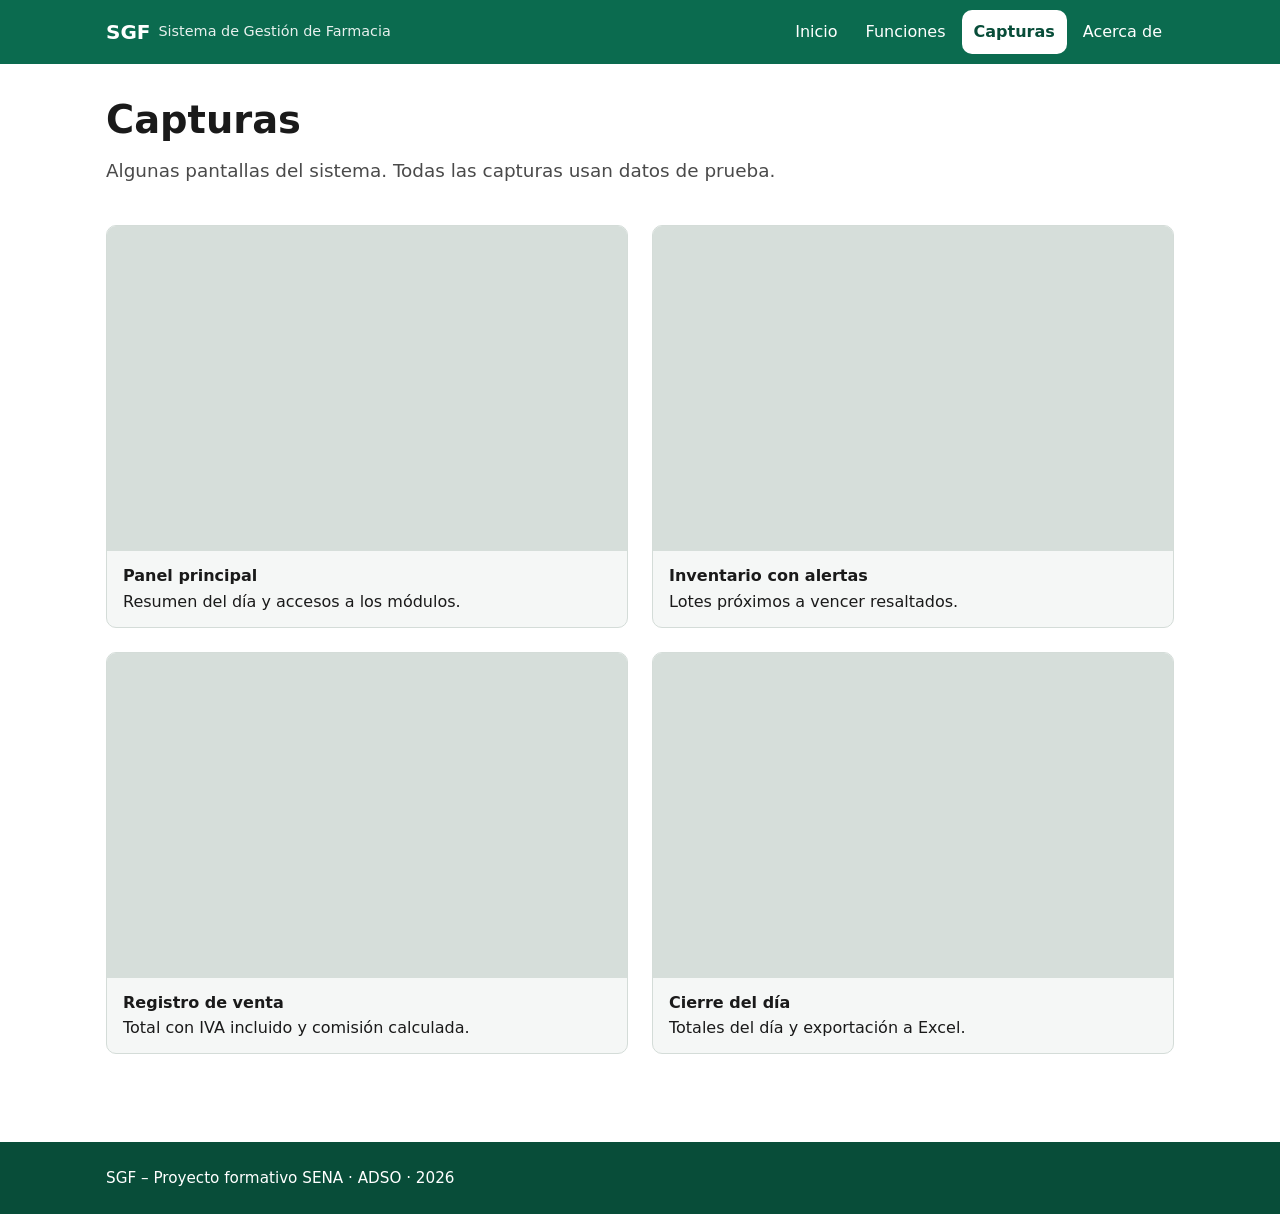
==== capturas.html @ 3a6ffdfa "Add static presentation site for SGF" ====
<!DOCTYPE html>
<html lang="es">
<head>
  <meta charset="UTF-8">
  <meta name="viewport" content="width=device-width, initial-scale=1">
  <title>Capturas | SGF – Sistema de Gestión de Farmacia</title>
  <meta name="description" content="Capturas de pantalla de SGF con datos de prueba.">
  <link rel="stylesheet" href="css/styles.css">
  <script src="js/menu.js"></script>
</head>
<body>
  <a class="skip-link" href="#contenido">Saltar al contenido</a>

  <header class="site-header">
    <div class="container header-inner">
      <a class="brand" href="index.html">SGF <span>Sistema de Gestión de Farmacia</span></a>
      <button class="menu-toggle" type="button" aria-expanded="false" aria-controls="site-nav" aria-label="Abrir menú">
        <span aria-hidden="true">☰</span> Menú
      </button>
      <nav id="site-nav" class="site-nav" aria-label="Menú principal">
        <ul>
          <li><a href="index.html">Inicio</a></li>
          <li><a href="funciones.html">Funciones</a></li>
          <li><a href="capturas.html" aria-current="page">Capturas</a></li>
          <li><a href="acerca.html">Acerca de</a></li>
        </ul>
      </nav>
    </div>
  </header>

  <main id="contenido">
    <div class="container">
      <section class="section" aria-labelledby="titulo-capturas">
        <h1 id="titulo-capturas">Capturas</h1>
        <p class="lead">Algunas pantallas del sistema. Todas las capturas usan datos de prueba.</p>
      </section>

      <section class="section gallery" aria-label="Galería de capturas">
        <figure>
          <img src="img/capturas/captura-1.png" width="1280" height="800" loading="lazy"
               alt="Panel principal de SGF con el resumen de ventas del día y los accesos a cada módulo">
          <figcaption><strong>Panel principal</strong> Resumen del día y accesos a los módulos.</figcaption>
        </figure>
        <figure>
          <img src="img/capturas/captura-2.png" width="1280" height="800" loading="lazy"
               alt="Pantalla de inventario de SGF con la lista de lotes y alertas de vencimiento resaltadas">
          <figcaption><strong>Inventario con alertas</strong> Lotes próximos a vencer resaltados.</figcaption>
        </figure>
        <figure>
          <img src="img/capturas/captura-3.png" width="1280" height="800" loading="lazy"
               alt="Formulario de registro de venta de SGF con productos, total con IVA incluido y comisión">
          <figcaption><strong>Registro de venta</strong> Total con IVA incluido y comisión calculada.</figcaption>
        </figure>
        <figure>
          <img src="img/capturas/captura-4.png" width="1280" height="800" loading="lazy"
               alt="Pantalla de cierre del día de SGF con totales de ventas, devoluciones y botón de exportar a Excel">
          <figcaption><strong>Cierre del día</strong> Totales del día y exportación a Excel.</figcaption>
        </figure>
      </section>
    </div>
  </main>

  <footer class="site-footer">
    <div class="container">
      <p>SGF – Proyecto formativo SENA · ADSO · 2026</p>
    </div>
  </footer>
</body>
</html>
---- css/styles.css ----
/* SGF presentation site - mobile first */
:root {
  --color-primary: #0b6b4f;
  --color-primary-dark: #084d39;
  --color-primary-light: #e6f3ee;
  --color-text: #1a1a1a;
  --color-muted: #4a4a4a;
  --color-bg: #ffffff;
  --color-surface: #f5f7f6;
  --color-border: #d4dcd8;
  --color-notice-bg: #fff6e0;
  --color-notice-border: #b7791f;
  --radius: 10px;
  --max-width: 1100px;
  --font: system-ui, -apple-system, "Segoe UI", Roboto, "Helvetica Neue", Arial, sans-serif;
}

*,
*::before,
*::after {
  box-sizing: border-box;
}

html {
  -webkit-text-size-adjust: 100%;
}

body {
  margin: 0;
  font-family: var(--font);
  font-size: 1rem;
  line-height: 1.6;
  color: var(--color-text);
  background: var(--color-bg);
}

img {
  max-width: 100%;
  height: auto;
  display: block;
}

a {
  color: var(--color-primary);
}

a:hover {
  color: var(--color-primary-dark);
}

:focus-visible {
  outline: 3px solid #f0a500;
  outline-offset: 2px;
}

h1,
h2,
h3 {
  line-height: 1.25;
  margin: 0 0 0.75rem;
}

h1 { font-size: 1.9rem; }
h2 { font-size: 1.5rem; }
h3,
.h3 { font-size: 1.15rem; }

p {
  margin: 0 0 1rem;
}

.container {
  width: 100%;
  max-width: var(--max-width);
  margin: 0 auto;
  padding: 0 1rem;
}

/* Skip link */
.skip-link {
  position: absolute;
  left: 1rem;
  top: -100px;
  background: var(--color-primary-dark);
  color: #fff;
  padding: 0.75rem 1rem;
  border-radius: var(--radius);
  z-index: 100;
}

.skip-link:focus {
  top: 1rem;
}

/* Header and navigation */
.site-header {
  background: var(--color-primary);
  color: #fff;
}

.header-inner {
  display: flex;
  flex-wrap: wrap;
  align-items: center;
  justify-content: space-between;
  min-height: 64px;
}

.brand {
  display: inline-flex;
  align-items: center;
  min-height: 44px;
  color: #fff;
  font-weight: 700;
  font-size: 1.25rem;
  text-decoration: none;
}

.brand:hover {
  color: #fff;
}

.brand span {
  font-weight: 400;
  font-size: 0.9rem;
  margin-left: 0.5rem;
  opacity: 0.9;
}

.menu-toggle {
  display: none;
  min-width: 44px;
  min-height: 44px;
  padding: 0 0.75rem;
  background: transparent;
  color: #fff;
  border: 2px solid #fff;
  border-radius: var(--radius);
  font: inherit;
  font-size: 1rem;
  cursor: pointer;
}

/* Menu is open by default; JS adds .js to <html> to enable collapsing */
.js .menu-toggle {
  display: inline-flex;
  align-items: center;
  gap: 0.4rem;
}

.site-nav {
  width: 100%;
}

.js .site-nav {
  display: none;
}

.js .site-nav.is-open {
  display: block;
}

.site-nav ul {
  list-style: none;
  margin: 0;
  padding: 0 0 0.75rem;
}

.site-nav a {
  display: flex;
  align-items: center;
  min-height: 44px;
  padding: 0 0.75rem;
  color: #fff;
  text-decoration: none;
  border-radius: var(--radius);
}

.site-nav a:hover {
  background: var(--color-primary-dark);
  color: #fff;
}

.site-nav a[aria-current="page"] {
  background: #fff;
  color: var(--color-primary-dark);
  font-weight: 700;
}

/* Main content */
main {
  padding: 2rem 0 3rem;
}

.section {
  margin-bottom: 2.5rem;
}

.lead {
  font-size: 1.15rem;
  color: var(--color-muted);
}

.hero {
  background: var(--color-primary-light);
  padding: 2.5rem 0;
}

.hero h1 {
  color: var(--color-primary-dark);
}

.button-group {
  display: flex;
  flex-wrap: wrap;
  gap: 0.75rem;
  margin-top: 1.5rem;
}

.button {
  display: inline-flex;
  align-items: center;
  justify-content: center;
  min-height: 44px;
  padding: 0.6rem 1.25rem;
  border-radius: var(--radius);
  border: 2px solid var(--color-primary);
  background: var(--color-primary);
  color: #fff;
  font-weight: 600;
  text-decoration: none;
}

.button:hover {
  background: var(--color-primary-dark);
  border-color: var(--color-primary-dark);
  color: #fff;
}

.button-outline {
  background: transparent;
  color: var(--color-primary-dark);
}

.button-outline:hover {
  color: #fff;
}

/* Cards */
.card-grid {
  display: grid;
  grid-template-columns: 1fr;
  gap: 1rem;
  list-style: none;
  margin: 0;
  padding: 0;
}

.card {
  background: var(--color-surface);
  border: 1px solid var(--color-border);
  border-radius: var(--radius);
  padding: 1.25rem;
}

.card h2,
.card h3 {
  color: var(--color-primary-dark);
}

.card ul {
  margin: 0;
  padding-left: 1.25rem;
}

.card li + li {
  margin-top: 0.35rem;
}

.card p:last-child {
  margin-bottom: 0;
}

/* Gallery */
.gallery {
  display: grid;
  grid-template-columns: 1fr;
  gap: 1.5rem;
}

.gallery figure {
  margin: 0;
  background: var(--color-surface);
  border: 1px solid var(--color-border);
  border-radius: var(--radius);
  overflow: hidden;
}

.gallery figcaption {
  padding: 0.75rem 1rem;
}

.gallery figcaption strong {
  display: block;
}

/* Notice */
.notice {
  background: var(--color-notice-bg);
  border-left: 5px solid var(--color-notice-border);
  border-radius: var(--radius);
  padding: 1rem 1.25rem;
}

.notice p:last-child {
  margin-bottom: 0;
}

/* Tech list */
.tech-list {
  list-style: none;
  margin: 0;
  padding: 0;
  display: grid;
  grid-template-columns: 1fr;
  gap: 0.75rem;
}

.tech-list li {
  background: var(--color-surface);
  border: 1px solid var(--color-border);
  border-radius: var(--radius);
  padding: 0.9rem 1rem;
}

.tech-list strong {
  color: var(--color-primary-dark);
}

/* Footer */
.site-footer {
  background: var(--color-primary-dark);
  color: #fff;
  padding: 1.5rem 0;
  font-size: 0.95rem;
}

.site-footer p {
  margin: 0;
}

/* Tablet and up */
@media (min-width: 768px) {
  h1 { font-size: 2.4rem; }
  h2 { font-size: 1.75rem; }

  .hero {
    padding: 4rem 0;
  }

  .js .menu-toggle {
    display: none;
  }

  .site-nav,
  .js .site-nav {
    display: block;
    width: auto;
  }

  .site-nav ul {
    display: flex;
    gap: 0.25rem;
    padding: 0;
  }

  .card-grid,
  .gallery,
  .tech-list {
    grid-template-columns: repeat(2, 1fr);
  }
}

@media (min-width: 1024px) {
  .card-grid {
    grid-template-columns: repeat(3, 1fr);
  }

  .tech-list {
    grid-template-columns: repeat(3, 1fr);
  }
}
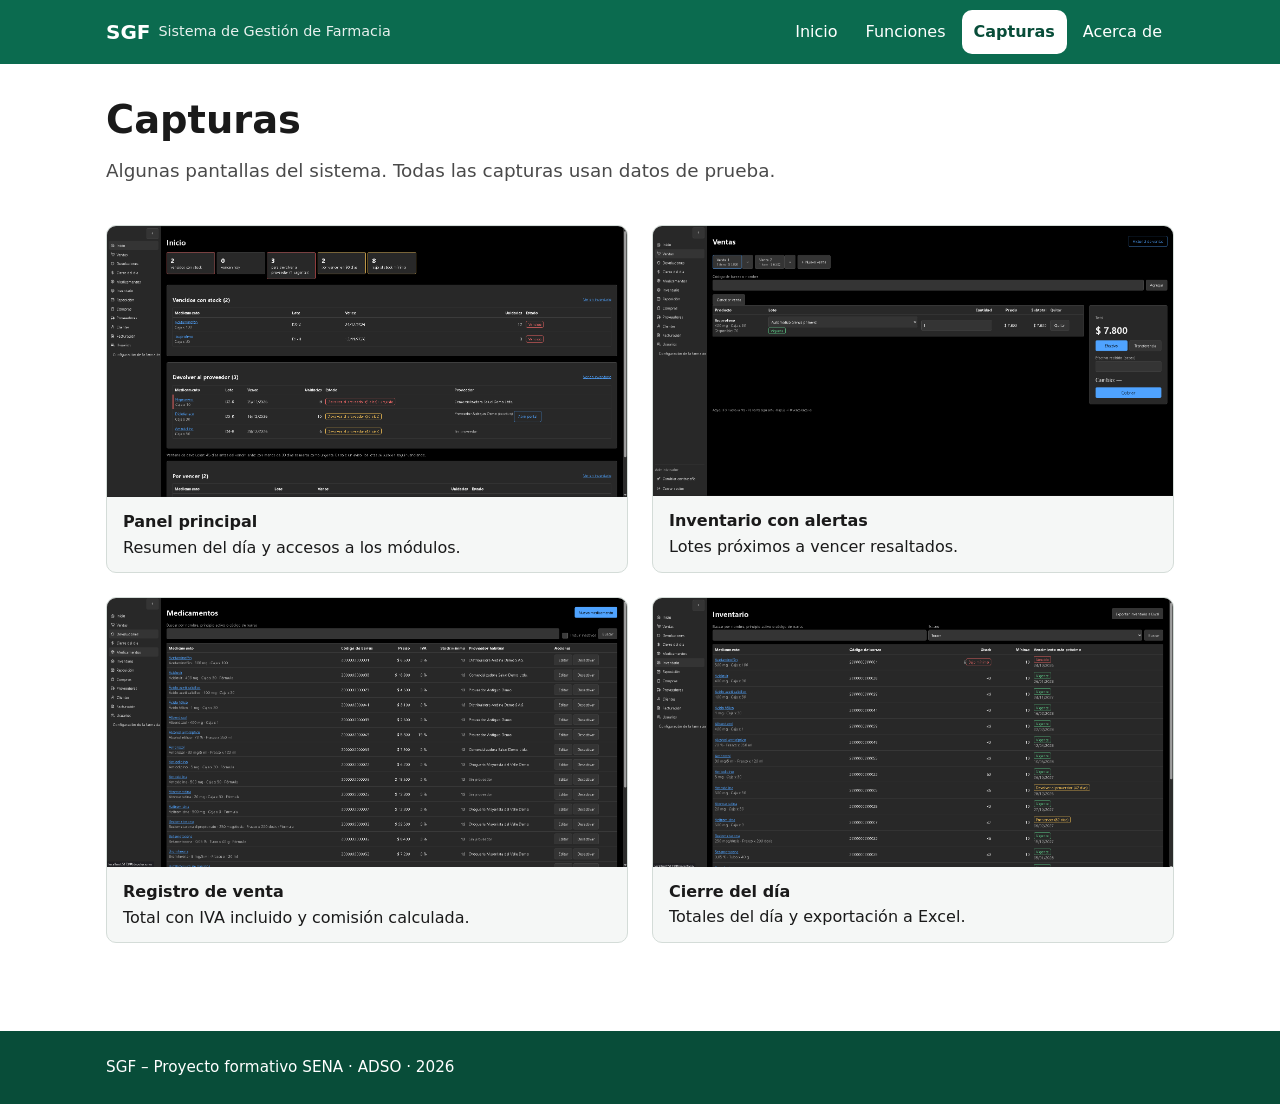
==== commit 66410e66: "docs: changed info about captures" ====
--- a/capturas.html
+++ b/capturas.html
@@ -43,17 +43,17 @@
         </figure>
         <figure>
           <img src="img/capturas/captura-2.png" width="1280" height="800" loading="lazy"
-               alt="Pantalla de inventario de SGF con la lista de lotes y alertas de vencimiento resaltadas">
+               alt="Formulario de registro de venta de SGF con productos, total con IVA incluido y comisión">
           <figcaption><strong>Inventario con alertas</strong> Lotes próximos a vencer resaltados.</figcaption>
         </figure>
         <figure>
           <img src="img/capturas/captura-3.png" width="1280" height="800" loading="lazy"
-               alt="Formulario de registro de venta de SGF con productos, total con IVA incluido y comisión">
+               alt="Pantalla de Medicamentos de SGF con la lista de medicamentos registrados en la DB">
           <figcaption><strong>Registro de venta</strong> Total con IVA incluido y comisión calculada.</figcaption>
         </figure>
         <figure>
           <img src="img/capturas/captura-4.png" width="1280" height="800" loading="lazy"
-               alt="Pantalla de cierre del día de SGF con totales de ventas, devoluciones y botón de exportar a Excel">
+               alt="Pantalla de inventario de SGF con la lista de lotes y alertas de vencimiento resaltadas">
           <figcaption><strong>Cierre del día</strong> Totales del día y exportación a Excel.</figcaption>
         </figure>
       </section>
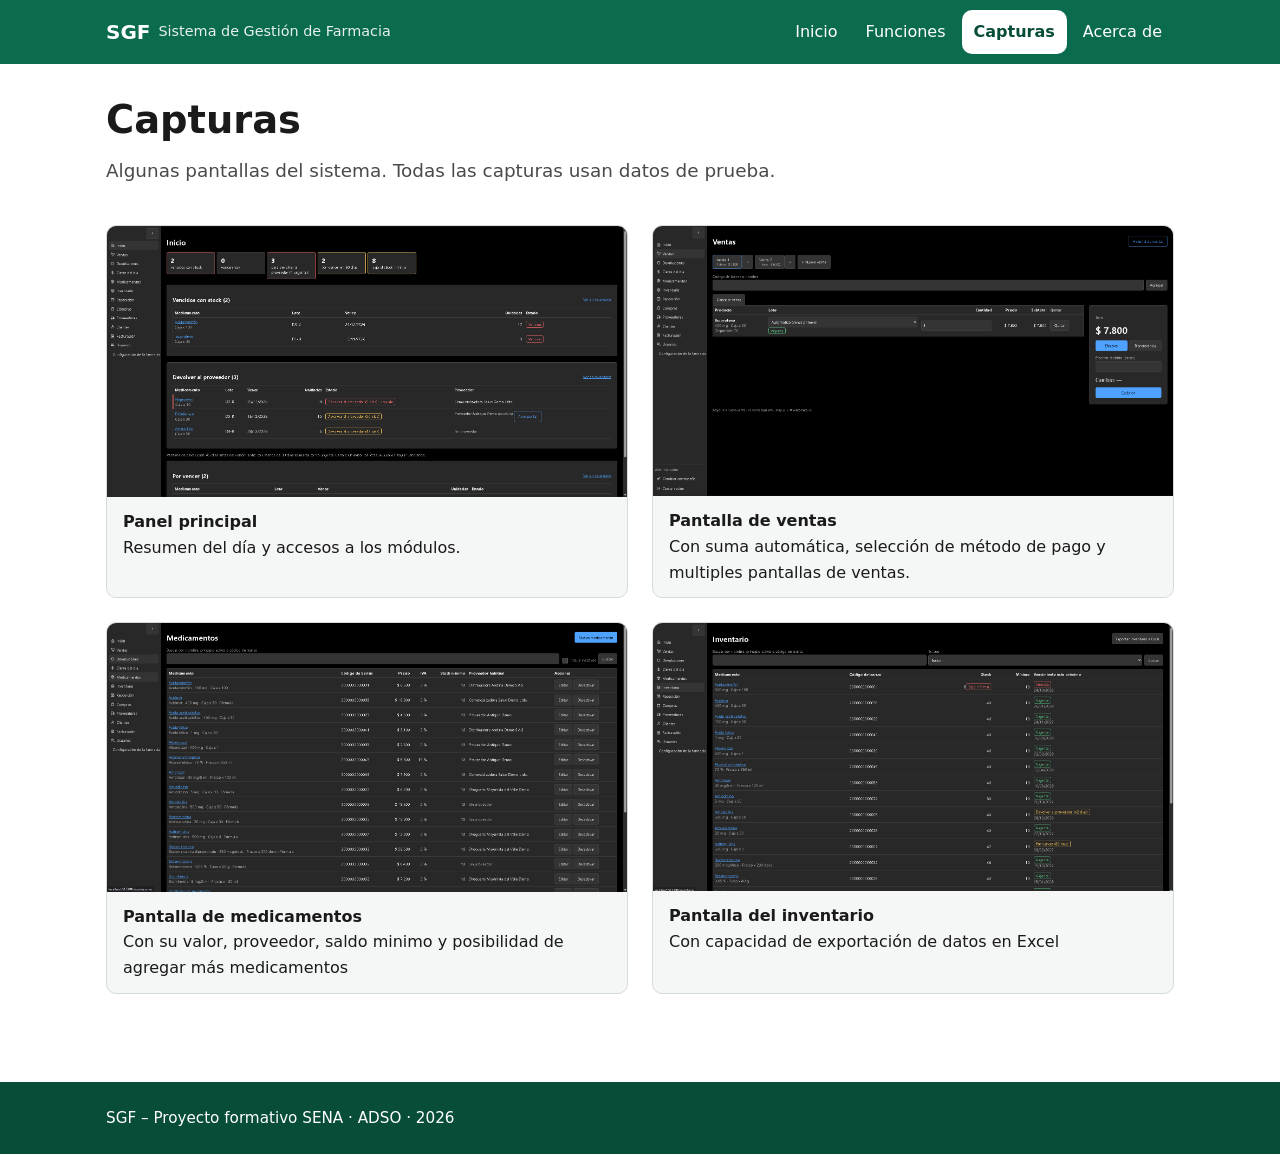
==== commit dfcc678c: "docs: changed info about captures doc" ====
--- a/capturas.html
+++ b/capturas.html
@@ -44,17 +44,17 @@
         <figure>
           <img src="img/capturas/captura-2.png" width="1280" height="800" loading="lazy"
                alt="Formulario de registro de venta de SGF con productos, total con IVA incluido y comisión">
-          <figcaption><strong>Inventario con alertas</strong> Lotes próximos a vencer resaltados.</figcaption>
+          <figcaption><strong>Pantalla de ventas</strong> Con suma automática, selección de método de pago y multiples pantallas de ventas.</figcaption>
         </figure>
         <figure>
           <img src="img/capturas/captura-3.png" width="1280" height="800" loading="lazy"
                alt="Pantalla de Medicamentos de SGF con la lista de medicamentos registrados en la DB">
-          <figcaption><strong>Registro de venta</strong> Total con IVA incluido y comisión calculada.</figcaption>
+          <figcaption><strong>Pantalla de medicamentos</strong> Con su valor, proveedor, saldo minimo y posibilidad de agregar más medicamentos</figcaption>
         </figure>
         <figure>
           <img src="img/capturas/captura-4.png" width="1280" height="800" loading="lazy"
                alt="Pantalla de inventario de SGF con la lista de lotes y alertas de vencimiento resaltadas">
-          <figcaption><strong>Cierre del día</strong> Totales del día y exportación a Excel.</figcaption>
+          <figcaption><strong>Pantalla del inventario</strong> Con capacidad de exportación de datos en Excel</figcaption>
         </figure>
       </section>
     </div>
